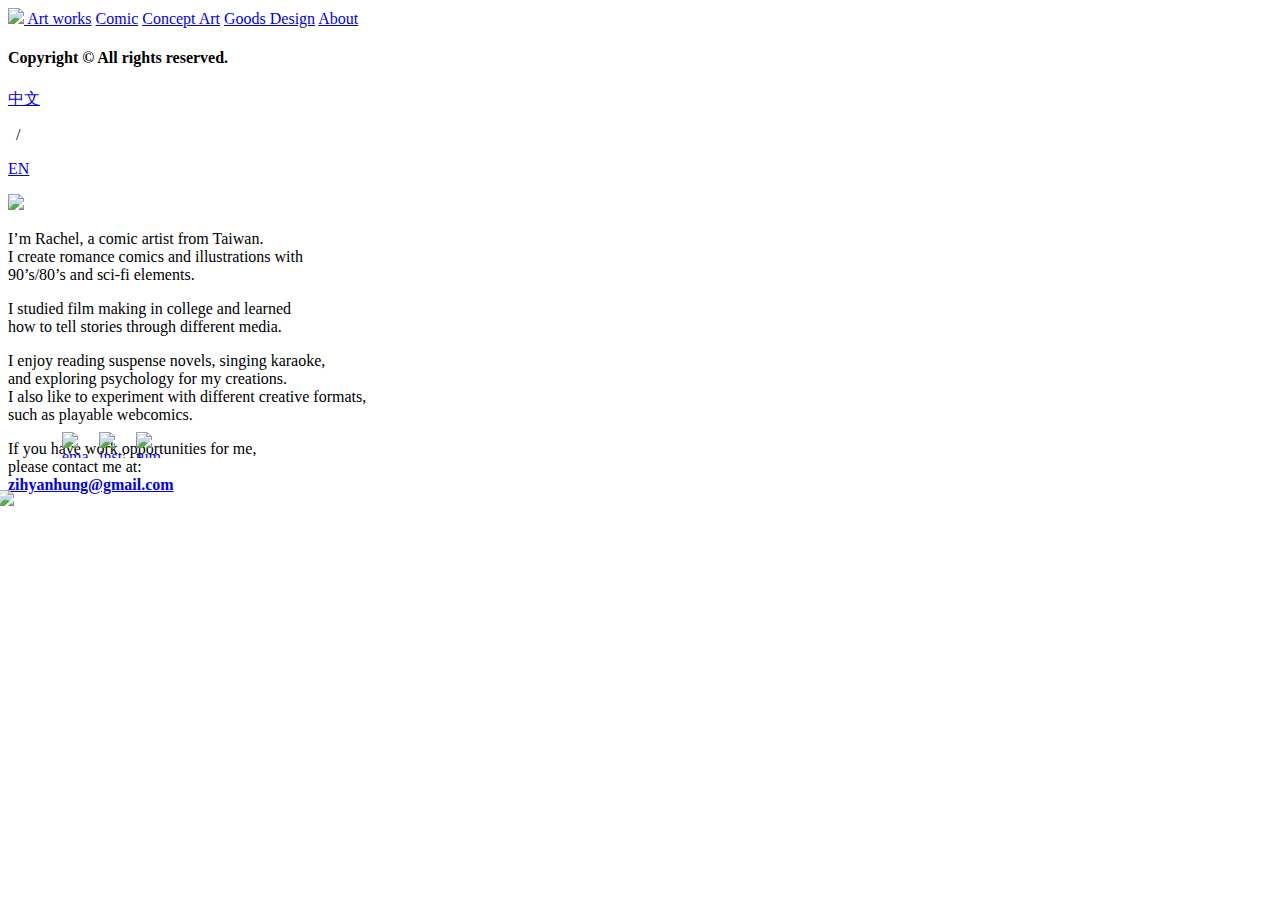
==== index.html @ 02e19241 "Update index.html" ====
<!DOCTYPE html>
<html>
<head>
  <title>Zih-Yan (Rachel)</title>
  <link rel="stylesheet" href="G_left.CSS">
  <script src="G_left.js"></script>
  <script src="../portfolio/js/lightbox-plus-jquery.js"></script>
  <link rel="stylesheet" href="../portfolio/css/lightbox.css"/>
  <link rel="icon" href="../portfolio/favicon.ico.png" type="image/x-icon">
  <style>
    @import url('https://fonts.googleapis.com/css2?family=Caveat:wght@400;600&family=Playfair:wght@400;700&display=swap');
    </style>
  
</head>
<body>

  <div class="sidebar">
    <a href="index.html">
    <img src="../portfolio/icons/R_head.png" style="max-width: 185px;">
    </a>
    <a href="javascript:void(0);" onclick="navigateToTopPage(); showContent('artworksContent')">Art works</a>
    <a href="javascript:void(0);" onclick="navigateToTopPage(); showContent('comicsContent')">Comic</a>
    <a href="javascript:void(0);" onclick="navigateToTopPage(); showContent('conceptContent')">Concept Art</a>
    <a href="javascript:void(0);" onclick="navigateToTopPage(); showContent('goodsDesignContent')">Goods Design</a>
    <a href="index.html" onclick="navigateToTopPage(); nshowContent();">About</a>
    <h4>Copyright © All rights reserved.</h4>
    <a href="https://rachelh1017.tumblr.com"target="_blank">
      <img src="../portfolio/icons/tumblr.png" alt="tumblr"style="width: 26px; height: 26px; position: absolute; top: 432px; left: 136px;">
    </a>
     <a href="https://www.instagram.com/yuutsuneko1017/"target="_blank">
      <img src="../portfolio/icons/instagram.png" alt="instagram"style="width: 26px; height: 26px; position: absolute; top: 432px; left: 99px;">
    </a>
    
    <a href="mailto:zihyanhung@gmail.com"target="_blank">
      <img src="../portfolio/icons/email.png" alt="email"style="width: 26px; height: 26px; position: absolute; top: 432px; left: 62px;">
    </a>
  <a href="javascript:void(0);" onclick="showContent('codedContent')">
    <img src="../portfolio/co-coded.png" style="max-width: 250px; position: absolute; top:490px; left: -2px;">
  </a>
       <div class="link-container">
        <a href="ch.html">中文</a>
        <p>&nbsp;&nbsp;/&nbsp;&nbsp;</p> 
        <a href="index.html"><p>EN</p></a>
      </div>
  </div>
  
  <div class="content" id="aboutContent">
    <!-- About 內容 -->
  <div class="happy3">
  <div class="bdcard3">
  <img src="../portfolio/profile.png" style="max-width: 400px;">
  </div>
  <div class="biotext bdtext3">
  <p>
    
  I’m Rachel, a comic artist from Taiwan.<br> I create romance comics and illustrations with<br>90’s/80’s and sci-fi elements.</p>
  <p>I studied film making in college and learned<br>how to tell stories through different media.</p> 

  I enjoy reading suspense novels, singing karaoke,<br>and exploring psychology for my creations.<br>I also like to experiment with different creative formats,<br>such as playable webcomics.
  </p>
    <p>If you have work opportunities for me,<br>please contact me at: <br><a href="mailto:zihyanhung@gmail.com"target="_blank"><strong>zihyanhung@gmail.com</strong></p></a>
   </div>
  </div>

    

  </div>
  
  <div class="content" class="image-container" id="artworksContent"style="display: none;">
    <!-- Art works 內容 -->

    <h3>Animations</h3>
    
  
    <a href="../portfolio/pics/future.gif" data-lightbox="image-6">
      <img src="../portfolio/pics/future.gif" alt="Image" style="max-width: 330px;">
    </a>
    <a href="../portfolio/pics/tamagotchi-s.gif" data-lightbox="image-6">
      <img src="../portfolio/pics/tamagotchi-s.gif" alt="Image" style="max-width: 330px;">
    </a>  
    <a href="../portfolio/pics/pinching2-RE.gif" data-lightbox="image-6">
      <img src="../portfolio/pics/pinching2-RE.gif" alt="Image" style="max-width: 330px;">
    </a>  
     <a href="../portfolio/pics/Sticker1.gif" data-lightbox="image-6">
      <img src="../portfolio/pics/Sticker1.gif" alt="Image" style="max-width: 330px;">
    </a>
    
    <h3>Illustrations</h3>

    <a href="../portfolio/pics/18riso-W.png" data-lightbox="image-6">
      <img src="../portfolio/pics/18riso-WS.png" alt="Image" style="max-width: 310px;">
    </a>
    <a href="../portfolio/pics/shapeofyouBIG.png" data-lightbox="image-6">
      <img src="../portfolio/pics/shapeofyou_S.png" alt="Image" style="max-width: 310px;">
    </a>
    <a href="../portfolio/pics/lazy.png" data-lightbox="image-6">
      <img src="../portfolio/pics/lazy_S.png" alt="Image" style="max-width: 310px;">
    </a>
    <a href="../portfolio/pics/comi_city.png" data-lightbox="image-6">
      <img src="../portfolio/pics/comi_city_S.png" alt="Image" style="max-width: 310px;">
    </a>
    <a href="../portfolio/pics/animal.png" data-lightbox="image-6">
      <img src="../portfolio/pics/animal_S.png" alt="Image" style="max-width: 310px;">
    </a>

    <a href="../portfolio/pics/dan.png" data-lightbox="image-6">
      <img src="../portfolio/pics/dan_S.png" alt="Image" style="max-width: 310px;">
    </a>
    <a href="../portfolio/pics/rain.png" data-lightbox="image-6">
      <img src="../portfolio/pics/rain_S.png" alt="Image" style="max-width: 310px;">
    </a>
    <a href="../portfolio/pics/gaze.png" data-lightbox="image-6">
      <img src="../portfolio/pics/gaze_S.png" alt="Image" style="max-width: 310px;">
    </a>
    <a href="../portfolio/pics/death.png" data-lightbox="image-6">
      <img src="../portfolio/pics/death_S.png" alt="Image" style="max-width: 310px;">
    </a>
    <a href="../portfolio/pics/drive.png" data-lightbox="image-6">
      <img src="../portfolio/pics/drive_S.png" alt="Image" style="max-width: 310px;">
    </a>
    <a href="../portfolio/pics/firework.png" data-lightbox="image-6">
      <img src="../portfolio/pics/firework_S.png" alt="Image" style="max-width: 310px;">
    </a>
    <a href="../portfolio/pics/to_alison2.png" data-lightbox="image-6">
      <img src="../portfolio/pics/to_alison2_S.png" alt="Image" style="max-width: 310px;">
    </a>
    <a href="../portfolio/pics/goodbye2.png" data-lightbox="image-6">
      <img src="../portfolio/pics/goodbye2_S.png" alt="Image" style="max-width: 310px;">
    </a>

    <a href="../portfolio/pics/mucha.png" data-lightbox="image-6">
      <img src="../portfolio/pics/mucha_S.png" alt="Image" style="max-width: 310px;">
    </a>
    <a href="../portfolio/pics/parallel.png" data-lightbox="image-6">
      <img src="../portfolio/pics/parallel_S.png" alt="Image" style="max-width: 310px;">
    </a>
    <a href="../portfolio/pics/walk.png" data-lightbox="image-6">
      <img src="../portfolio/pics/walk_S.png" alt="Image" style="max-width: 310px;">
    </a>

 

 
    



    <div class="centered-text">
      <p style="color: rgb(79, 79, 79);">2023 © Rachel Hung</p>
      </div>
   </div>
   
   
    
  </div>
  
  <div class="content" id="comicsContent"style="display: none;">
    <!-- Comics 內容 -->
    <h3>Comic Creations</h3>
   <img src="../portfolio/pics/Ang_S.png" alt="Angoulême" style="max-width: 1000px;"/>
   <div class="Angtext">
    <h3>" Le coup de foudre "</h3>
   </div>
   <div class="Angtext2">
    <p>A piece for the Angoulême comics festival’s Young Talents contest.</p>
   </div>
   <hr style="border-color: rgb(79, 79, 79); border-width: 0.8px;  border-style: dashed; margin: 55px 20px;">
    <div class="happy">
      <div class="bdcard">
      <a href="../portfolio/pics/cover-robot-cut.png" data-lightbox="image-1">
        <img src="../portfolio/pics/cover-robot-cut.png" alt="cover" style="float: left;" style="max-width: 1500px;"/>
      </a>
      </div>
      <div class="bdtext">
        <h2>Life with a Robot</h2>
        <p>Life with a Robot is an original <br> mini romance comic compilation of <br> a human girl and a military robot.</p>
        <p>Category: romance, comedy<br>Full colored / 30 pages / B5 size</p>
        <p>Self-publishing
        <p>----------------------------------------</p>
        <a href="https://www.webtoons.com/en/challenge/life-with-a-robot/list?title_no=865391" target="_blank">read</a><br>
        <a href="https://ko-fi.com/s/ed39038329" target="_blank">buy</a>
        <p>----------------------------------------</p>
        <p>Publication date: 05.2023</p>
      </div>
    </div>
    <a href="../portfolio/pics/IMG_3685.JPG" data-lightbox="image-1">
      <img src="../portfolio/pics/IMG_3685_S.jpg" alt="Image" style="max-width: 200px;">
    </a>
    <a href="../portfolio/pics/IMG_3674.JPG" data-lightbox="image-1">
      <img src="../portfolio/pics/IMG_3674_S.jpg" alt="Image" style="max-width: 200px;">
    </a>
    <a href="../portfolio/pics/IMG_3681.JPG" data-lightbox="image-1">
      <img src="../portfolio/pics/IMG_3681_S.jpg" alt="Image" style="max-width: 200px;">
    </a>
    <a href="../portfolio/pics/IMG_3678.jpg" data-lightbox="image-1">
      <img src="../portfolio/pics/IMG_3678_S.jpg" alt="Image" style="max-width: 200px;">
    </a>
    <a href="../portfolio/pics/IMG_3687.JPG" data-lightbox="image-1">
      <img src="../portfolio/pics/IMG_3687_S.jpg" alt="Image" style="max-width: 200px;">
    </a>
    <hr style="border-color: rgb(79, 79, 79); border-width: 0.8px;  border-style: dashed; margin: 55px 20px;">
   <div class="happy2">
     <div class="bdcard2">
     <a href="../portfolio/pics/mouichi_cover.png" data-lightbox="image-4">
      <img src="../portfolio/pics/mouichi_cover.png" alt="cover" style="float: left;" style="max-width: 598px;"/>
     </a>
     </div>
     <div class="bdtext2">
       <h2>Wanyi’s Hunger: <br>The Monster Who Wants to Eat Her Flesh</h2>
       <p>Wanyi’s Hunger is a comedy story<br>about an elder-flesh eating monster<br>and an ordinary junior high girl,<br>who wants to protect her grandma<br>from the monster’s appetite.</p>
       <p>This comic is mostly composed of<br>four-panel strips.</p>
       <p>Category: comedy<br>Monochrome / 24 pages / A5 size</p>
       <p>Self-publishing
       <p>----------------------------------------</p>
       <a href="https://cxc.today/zh/store/hung1017/book/5269" target="_blank">read (Traditional Chinese)</a><br>
       <p>----------------------------------------</p>
       <p>Publication date: 05.2018</p>
     </div>
    </div>
    <a href="../portfolio/pics/IMG_3730.jpg" data-lightbox="image-4">
      <img src="../portfolio/pics/IMG_3730_S.jpg" alt="Image" style="max-width: 200px;">
    </a>
    <a href="../portfolio/pics/IMG_3733.jpg" data-lightbox="image-4">
      <img src="../portfolio/pics/IMG_3733_S.jpg" alt="Image" style="max-width: 200px;">
    </a>
    <a href="../portfolio/pics/IMG_3732.jpg" data-lightbox="image-4">
      <img src="../portfolio/pics/IMG_3732_S.jpg" alt="Image" style="max-width: 200px;">
    </a>
    <a href="../portfolio/pics/IMG_3734.jpg" data-lightbox="image-4">
      <img src="../portfolio/pics/IMG_3734_S.jpg" alt="Image" style="max-width: 200px;">
    </a>
    <a href="../portfolio/pics/IMG_3736.jpg" data-lightbox="image-4">
      <img src="../portfolio/pics/IMG_3736_S.jpg" alt="Image" style="max-width: 200px;">
    </a>
    <hr style="border-color: rgb(79, 79, 79); border-width: 0.8px;  border-style: dashed; margin: 55px 20px;">
   


    <div class="centered-text">
     <p style="color: rgb(79, 79, 79);">2023 © Rachel Hung</p>
     </div>
  </div>
  
  <div class="content" id="conceptContent"style="display: none;">
    <!-- Concept Art 內容 -->
    <h3>Concept Art / Visual Development</h3>
    <div class="image-containerTOP">
     <a href="../portfolio/pics/starship.png" data-lightbox="image-3">
      <img src="../portfolio/pics/starship_S.png" alt="Image" style="max-width: 800px;">
     </a></br>
     <a href="../portfolio/pics/room-morn_P.png" data-lightbox="image-3">
      <img src="../portfolio/pics/room-morn_PS.png" alt="Image" style="max-width: 800px;">
     </a>
    </div>
     <div class="image-container">
     <a href="../portfolio/pics/room-noon_P.png" data-lightbox="image-3">
      <img src="../portfolio/pics/room-noon_PS.png" alt="Image" style="max-width: 400px;">
     </a>
     <a href="../portfolio/pics/room-night_P.png" data-lightbox="image-3">
      <img src="../portfolio/pics/room-night_PS.png" alt="Image" style="max-width: 400px;">
     </a>
     </div>
     <div class="h4-margin">
     <h4>Character Design</h4>
    </div>
     <a href="../portfolio/pics/two_P.png" data-lightbox="image-2">
      <img src="../portfolio/pics/two_S.png" alt="Image" style="max-width: 400px;">
     </a>
     <a href="../portfolio/pics/matt2_P.png" data-lightbox="image-2">
      <img src="../portfolio/pics/matt2_PS.png" alt="Image" style="max-width: 350px;">
     </a>
     <a href="../portfolio/pics/ray_P.png" data-lightbox="image-2">
      <img src="../portfolio/pics/ray_PS.png" alt="Image" style="max-width: 347px;">
     </a></br>
     <a href="../portfolio/pics/theo.png" data-lightbox="image-2">
      <img src="../portfolio/pics/theo_S.png" alt="Image" style="max-width: 347px;">
     </a>


     <div class="centered-text">
      <p style="color: rgb(79, 79, 79);">2023 © Rachel Hung</p>
      </div>

  </div>

  <div class="content" id="goodsDesignContent"style="display: none;">
    <!-- Goods Design 內容 -->
    <h3>Orignal / collab goods</h3>
     <a href="../portfolio/pics/IMG_3667.jpg" data-lightbox="image-5" data-title="Handcare/sanitizer design, collab with Oooh">
       <img src="../portfolio/pics/IMG_3667_S.jpg" alt="Image" style="max-width: 550px;max-height: 550px;">
      </a>
      <a href="../portfolio/pics/IMG_3152.jpg" data-lightbox="image-5" data-title="Original acrylic charm">
       <img src="../portfolio/pics/IMG_3152_S.jpg" alt="Image" style="max-width: 550px;max-height: 550px">
      </a>
      <a href="../portfolio/pics/IMG_1705.jpg" data-lightbox="image-5" data-title="Taiwanese ghost festival T-shirt design collab with Penker">
       <img src="../portfolio/pics/IMG_1705_S.jpg" alt="Image" style="max-width: 550px;max-height: 550px">
      </a>
      <a href="../portfolio/pics/CDE6DA.JPG" data-lightbox="image-5" data-title="3D sticker sheet">
       <img src="../portfolio/pics/CDE6DA_S.jpg" alt="Image" style="max-width: 550px;max-height: 550px">
      </a>
     <div class="centered-text">
      <p style="color: rgb(79, 79, 79);">2023 © Rachel Hung</p>
      </div>
  </div>
  <div class="content makeitcenter" id="codedContent"style="display: none;">
    <h2>This website is co-created with ChatGPT!</h2>
    <a href="../portfolio/icons/01.png" data-lightbox="image-7">
      <img src="../portfolio/icons/01.png" alt="Image" style="max-width: 350px;">
    </a>
  <div class="pmargin">
    <p>I’m so grateful for the AI tools today. <br>Building a website by myself is a dream, and this AI made my dream come true.<br> 
      So you can download this little robot guy for free and use them without any restrictions.
      <div style="color:brown"><strong>※You can use these little robot images for free for decorative purposes.
        <br> ※Do not claim that you created these images or sell them as your own.</strong></p></div>
  </div>
    <a href="../portfolio/icons/02.png" data-lightbox="image-7">
      <img src="../portfolio/icons/02.png" alt="Image" style="max-width: 250px;">
    </a>
    <a href="../portfolio/icons/03.png" data-lightbox="image-7">
      <img src="../portfolio/icons/03.png" alt="Image" style="max-width: 230px;">
    </a> 
    <a href="../portfolio/icons/04.png" data-lightbox="image-7">
      <img src="../portfolio/icons/04.png" alt="Image" style="max-width: 230px;">
    </a> <br>
    <a href="../portfolio/icons/05.png" data-lightbox="image-7">
      <img src="../portfolio/icons/05.png" alt="Image" style="max-width: 230px;">
    </a> 
    <a href="../portfolio/icons/06.png" data-lightbox="image-7">
      <img src="../portfolio/icons/06.png" alt="Image" style="max-width: 230px;">
    </a>
    <a href="../portfolio/icons/07.png" data-lightbox="image-7">
      <img src="../portfolio/icons/07.png" alt="Image" style="max-width: 230px;">
    </a>
    <a href="../portfolio/icons/08.png" data-lightbox="image-7">
      <img src="../portfolio/icons/08.png" alt="Image" style="max-width: 230px;">
    </a> <br>
    <a href="../portfolio/icons/09.png" data-lightbox="image-7">
      <img src="../portfolio/icons/09.png" alt="Image" style="max-width: 230px;">
    </a> 
    <a href="../portfolio/icons/10.png" data-lightbox="image-7">
      <img src="../portfolio/icons/10.png" alt="Image" style="max-width: 230px;">
    </a> 
    <a href="../portfolio/icons/11.png" data-lightbox="image-7">
      <img src="../portfolio/icons/11.png" alt="Image" style="max-width: 230px;">
    </a> 
    <a href="../portfolio/icons/12.png" data-lightbox="image-7">
      <img src="../portfolio/icons/12.png" alt="Image" style="max-width: 230px;">
    </a> <br>
    <a href="../portfolio/icons/13.png" data-lightbox="image-7">
      <img src="../portfolio/icons/13.png" alt="Image" style="max-width: 230px;">
    </a>
    <a href="../portfolio/icons/14.png" data-lightbox="image-7">
      <img src="../portfolio/icons/14.png" alt="Image" style="max-width: 230px;">
    </a>
    <a href="../portfolio/icons/15.png" data-lightbox="image-7">
      <img src="../portfolio/icons/15.png" alt="Image" style="max-width: 230px;">
    </a> 
    <a href="../portfolio/icons/16.png" data-lightbox="image-7">
      <img src="../portfolio/icons/16.png" alt="Image" style="max-width: 230px;">
    </a> <br>
    <a href="../portfolio/icons/17.png" data-lightbox="image-7">
      <img src="../portfolio/icons/17.png" alt="Image" style="max-width: 230px;">
    </a> 
    <a href="../portfolio/icons/18.png" data-lightbox="image-7">
      <img src="../portfolio/icons/18.png" alt="Image" style="max-width: 230px;">
    </a>
    <div class="kofimargin">
    <br><script type='text/javascript' src='https://storage.ko-fi.com/cdn/widget/Widget_2.js'></script><script type='text/javascript'>kofiwidget2.init('Or you could Tip me on Ko-fi :]', '#a38b9f', 'V7V64TGWI');kofiwidget2.draw();</script> 
  </div>
    <div class="centered-text">
      <p style="color: rgb(79, 79, 79);">2023 © Rachel Hung</p>
      </div>

  </div>
</body>
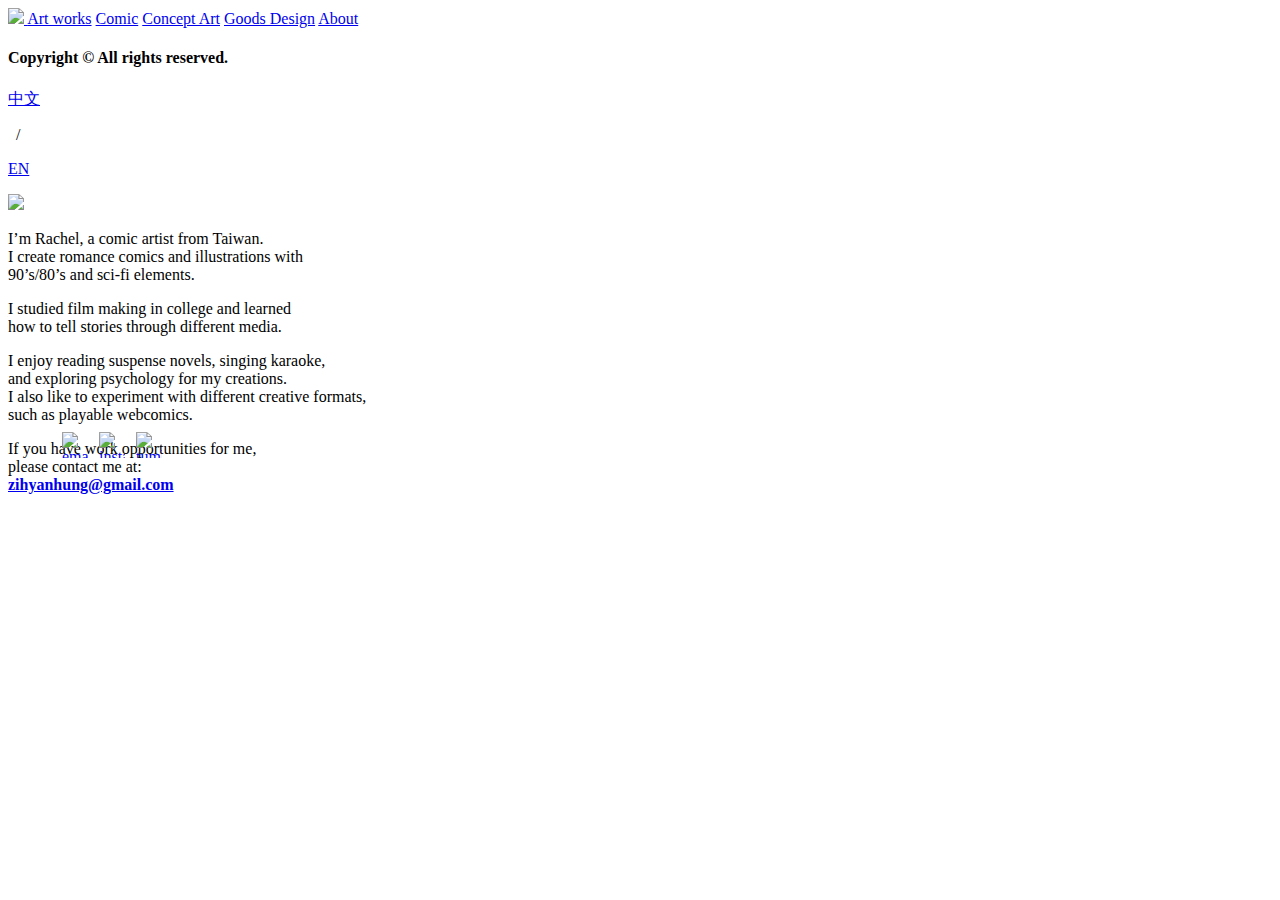
==== commit 5caa4d7f: "Update index.html" ====
--- a/index.html
+++ b/index.html
@@ -35,9 +35,7 @@
     <a href="mailto:zihyanhung@gmail.com"target="_blank">
       <img src="../portfolio/icons/email.png" alt="email"style="width: 26px; height: 26px; position: absolute; top: 432px; left: 62px;">
     </a>
-  <a href="javascript:void(0);" onclick="showContent('codedContent')">
-    <img src="../portfolio/co-coded.png" style="max-width: 250px; position: absolute; top:490px; left: -2px;">
-  </a>
+
        <div class="link-container">
         <a href="ch.html">中文</a>
         <p>&nbsp;&nbsp;/&nbsp;&nbsp;</p> 
@@ -72,19 +70,19 @@
 
     <h3>Animations</h3>
     
-  
+    <a href="../portfolio/pics/Sticker1.gif" data-lightbox="image-6">
+      <img src="../portfolio/pics/Sticker1.gif" alt="Image" style="max-width: 300px;">
+    </a>
     <a href="../portfolio/pics/future.gif" data-lightbox="image-6">
-      <img src="../portfolio/pics/future.gif" alt="Image" style="max-width: 330px;">
+      <img src="../portfolio/pics/future.gif" alt="Image" style="max-width: 300px;">
     </a>
     <a href="../portfolio/pics/tamagotchi-s.gif" data-lightbox="image-6">
-      <img src="../portfolio/pics/tamagotchi-s.gif" alt="Image" style="max-width: 330px;">
+      <img src="../portfolio/pics/tamagotchi-s.gif" alt="Image" style="max-width: 300px;">
     </a>  
     <a href="../portfolio/pics/pinching2-RE.gif" data-lightbox="image-6">
-      <img src="../portfolio/pics/pinching2-RE.gif" alt="Image" style="max-width: 330px;">
+      <img src="../portfolio/pics/pinching2-RE.gif" alt="Image" style="max-width: 300px;">
     </a>  
-     <a href="../portfolio/pics/Sticker1.gif" data-lightbox="image-6">
-      <img src="../portfolio/pics/Sticker1.gif" alt="Image" style="max-width: 330px;">
-    </a>
+
     
     <h3>Illustrations</h3>
 
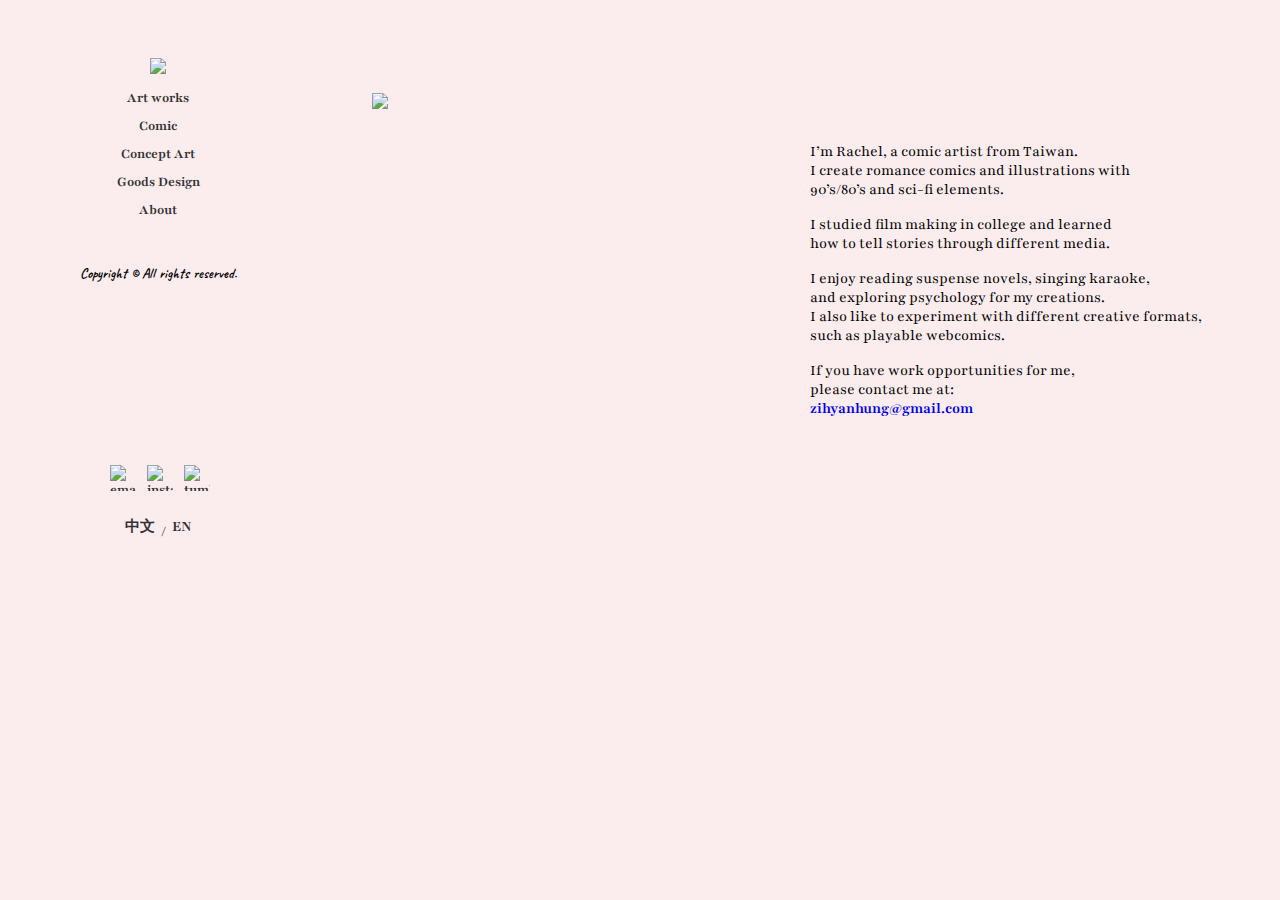
==== commit f6dbd69b: "Update index.html" ====
--- a/index.html
+++ b/index.html
@@ -26,14 +26,14 @@
     <a href="index.html" onclick="navigateToTopPage(); nshowContent();">About</a>
     <h4>Copyright © All rights reserved.</h4>
     <a href="https://rachelh1017.tumblr.com"target="_blank">
-      <img src="../portfolio/icons/tumblr.png" alt="tumblr"style="width: 26px; height: 26px; position: absolute; top: 432px; left: 136px;">
+      <img src="../portfolio/icons/tumblr.png" alt="tumblr"style="width: 26px; height: 26px; position: absolute; top: 417px; left: 136px;">
     </a>
      <a href="https://www.instagram.com/yuutsuneko1017/"target="_blank">
-      <img src="../portfolio/icons/instagram.png" alt="instagram"style="width: 26px; height: 26px; position: absolute; top: 432px; left: 99px;">
+      <img src="../portfolio/icons/instagram.png" alt="instagram"style="width: 26px; height: 26px; position: absolute; top: 417px; left: 99px;">
     </a>
     
     <a href="mailto:zihyanhung@gmail.com"target="_blank">
-      <img src="../portfolio/icons/email.png" alt="email"style="width: 26px; height: 26px; position: absolute; top: 432px; left: 62px;">
+      <img src="../portfolio/icons/email.png" alt="email"style="width: 26px; height: 26px; position: absolute; top: 417px; left: 62px;">
     </a>
 
        <div class="link-container">
--- a/G_left.CSS
+++ b/G_left.CSS
@@ -0,0 +1,208 @@
+body {
+    font-family: Playfair, serif;
+    margin: 100;
+    padding: 40px;
+    background-color: #fbecee;
+    display: flex;
+   
+      
+  }
+  
+  
+  .sidebar {
+    width: 200px;
+    height: 800px;
+    background-color: #fbecee;
+    padding: 10px;
+    text-align: center;
+    font-size: 14.5px;
+    font-weight: 700;
+    position: fixed;
+  }
+  
+  .sidebar a {
+    display: block;
+    margin-bottom: 10px;
+    text-decoration: none;
+    color: #333;
+    display: block;
+  }
+
+  .sidebar h4 {
+    margin-top: 45px; /* 調整上邊距的數值 */
+    text-align: center;
+    font-family: Caveat, cursive;
+    font-weight: 600;
+  }
+  
+  .content {
+    flex-grow: 1;
+    padding: 0 45px;
+    margin-top: 15px;
+    margin-left: 250px;
+  }
+  
+  .gallery {
+    display: flex;
+    flex-wrap: wrap;
+    justify-content: center;
+  }
+  
+  .gallery-item {
+    margin: 10px;
+  }
+  
+  .gallery-item img {
+    display: block;
+    max-width: 300px;
+    height: auto;
+    margin: 0 auto;
+  }
+  
+  /* 新增的 CSS 样式 */
+  .right-sidebar {
+    width: 300px;
+    background-color: #f2f2f2;
+    padding: 10px;
+    display: none;
+  }
+
+  .right-sidebar img {
+    display: block;
+    max-width: 100%;
+    height: auto;
+    margin-bottom: 10px;
+  }
+
+  p {
+    font-size: 16px;
+  }
+
+  .centered-text {
+    text-align: center;
+    margin-top: 110px;
+  }
+
+
+  a {
+    text-decoration: none;
+  } /*去除藍色小橫線*/
+
+  .happy{
+    width: 1200px;
+    margin: 20px 10px;
+    overflow: hidden; /* 避免長方框下面顯示不正常 */
+  }
+  .bdcard{
+    width: 350px;
+    float:left; /* 圖片在左邊 */
+    padding: 10px;
+  }
+  .bdcard img{
+    margin: 0px 2px 1px 0px;
+    display: block;
+    width:100%;
+  }
+  .bdtext{
+    float: right;  /* 文字在右邊 */
+    width: 770px;
+    padding: 3px 20px 0px 0px;
+  }
+
+  .image-container {
+    display: block; /* 將容器設置為塊級元素 */
+    clear: left; /* 清除左側的浮動元素 */
+  }
+
+
+  .happy2{
+    width: 1200px;
+    margin: 20px 19px;
+    overflow: hidden; /* 避免長方框下面顯示不正常 */
+  }
+  .bdcard2{
+    width: 350px;
+    float:left; /* 圖片在左邊 */
+    padding: 10px;
+  }
+  .bdcard2 img{
+    margin: 0px 2px 1px 0px;
+    display: block;
+    width:100%;
+  }
+  .bdtext2{
+    float: right;  /* 文字在右邊 */
+    width: 770px;
+    padding: 3px 20px 0px 0px;
+  }
+
+  .image-container {
+    margin-bottom: 74px;
+  }
+
+  .image-containerTOP {
+    margin-top: -15px;
+  }
+
+  .h4-margin {
+    margin-bottom: -3px;
+    margin-left: 8px;
+    margin-top: 50px;
+  }
+
+  .Angtext {
+    margin-left: 421px;
+    margin-top: -18px;
+  }
+  
+  .Angtext2 {
+    margin-left: 300px;
+    margin-top: -10px;
+  }
+  
+  .biotext {
+    margin-top: 20px
+  }
+
+  .makeitcenter {
+    display: grid;
+    place-items: center;
+    text-align: center;
+  }
+
+  .pmargin {
+    margin-bottom: 70px;
+  }
+
+  .kofimargin {
+    margin-top: 80px;
+  }
+
+  .happy3{
+    width: 1200px;
+    margin: 20px 19px;
+    overflow: hidden; /* 避免長方框下面顯示不正常 */
+  }
+  .bdcard3{
+    width: 400px;
+    float:left; /* 圖片在左邊 */
+    padding: 10px;
+  }
+  .bdcard3 img{
+    margin: 0px 2px 1px 0px;
+    display: block;
+    width:100%;
+  }
+  .bdtext3{
+    float: right;  /* 文字在右邊 */
+    width: 770px;
+    padding: 3px 2px 0px 0px;
+    margin-top: 40px;
+    margin-right: -20px;
+  }
+
+   .link-container {
+    display: inline-flex;
+    align-items: center;
+    margin-top: 200px;
+  }
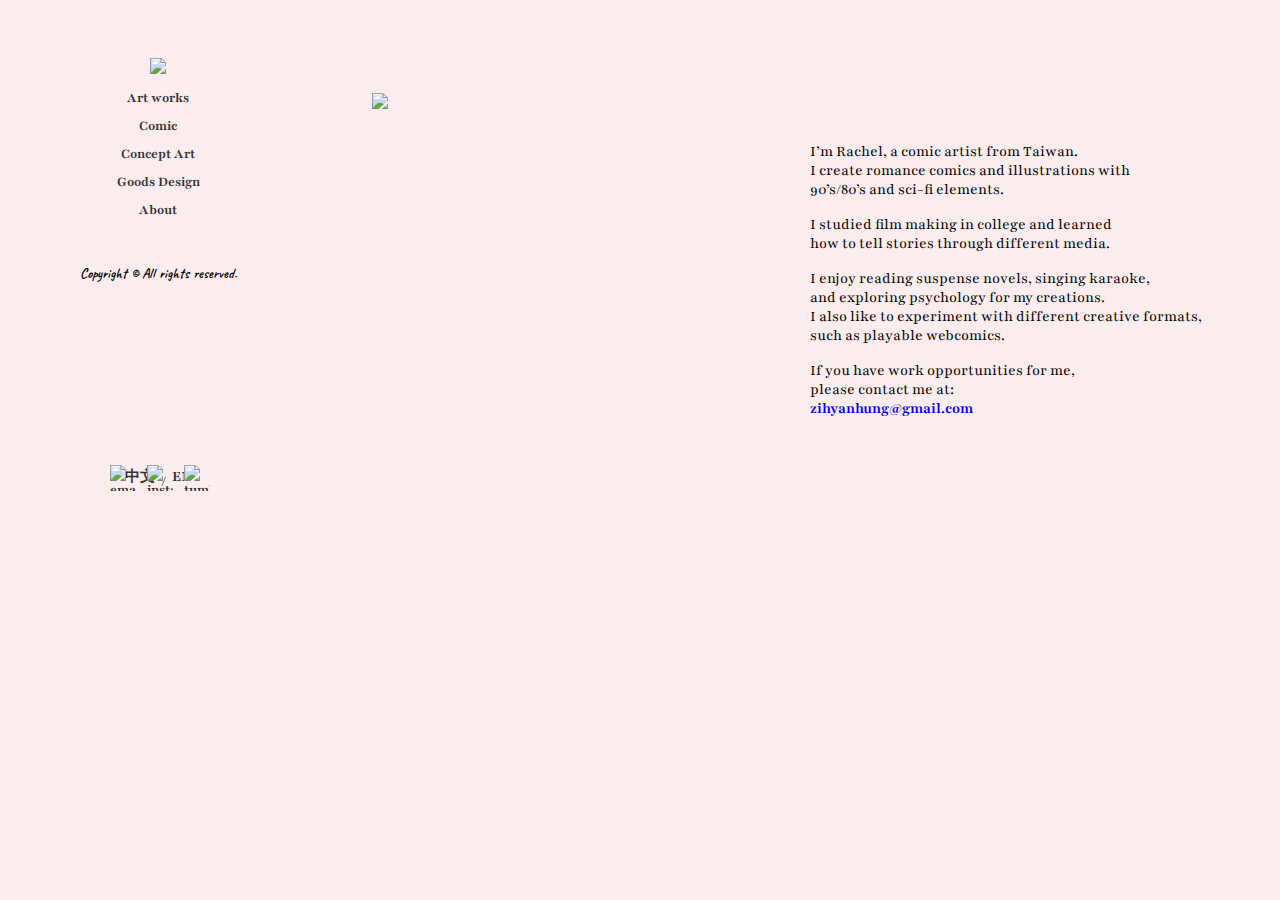
==== commit 2adf2735: "Update index.html" ====
--- a/index.html
+++ b/index.html
@@ -163,6 +163,39 @@
    <div class="Angtext2">
     <p>A piece for the Angoulême comics festival’s Young Talents contest.</p>
    </div>
+   <hr style="border-color: rgb(79, 79, 79); border-width: 0.8px;  border-style: dashed; margin: 55px 20px;">
+       <div class="happy">
+     <div class="bdcard">
+     <a href="/Users/hongziyan/Desktop/portfolio/pics/lilcover.png" data-lightbox="image-1">
+       <img src="/Users/hongziyan/Desktop/portfolio/pics/lilcover.png" alt="cover" style="float: left;" style="max-width: 1500px;"/>
+     </a>
+     </div>
+     <div class="bdtext">
+       <h2>Love is Love</h2>
+       <p>Love is Love is a 16 page<br>NSFW mini comic + sketch zine,<br>based on two characters from my<br>original series Life with a Robot.
+       <p>Category: romance, nsfw<br>Riso print / 16 pages / A5 size</p>
+       <p>Self-publishing
+       <p>----------------------------------------</p>
+       <a href="https://yuutsuneko1017.itch.io/love-is-love" target="_blank">buy</a>
+       <p>----------------------------------------</p>
+       <p>Publication date: 10.2023</p>
+     </div>
+   </div>
+   <a href="/Users/hongziyan/Desktop/portfolio/pics/lilp.png" data-lightbox="image-1">
+     <img src="/Users/hongziyan/Desktop/portfolio/pics/lilp_S.png" alt="Image" style="max-width: 200px;">
+   </a>
+   <a href="/Users/hongziyan/Desktop/portfolio/pics/p4ep2.png" data-lightbox="image-1">
+     <img src="/Users/hongziyan/Desktop/portfolio/pics/p4ep2_S.png" alt="Image" style="max-width: 200px;">
+   </a>
+   <a href="/Users/hongziyan/Desktop/portfolio/pics/p5ep.png" data-lightbox="image-1">
+     <img src="/Users/hongziyan/Desktop/portfolio/pics/p5ep_S.png" alt="Image" style="max-width: 200px;">
+   </a>
+   <a href="/Users/hongziyan/Desktop/portfolio/pics/p7ep.png" data-lightbox="image-1">
+     <img src="/Users/hongziyan/Desktop/portfolio/pics/p7ep_S.png" alt="Image" style="max-width: 200px;">
+   </a>
+   <a href="/Users/hongziyan/Desktop/portfolio/pics/p10ep.png" data-lightbox="image-1">
+     <img src="/Users/hongziyan/Desktop/portfolio/pics/p10ep_S.png" alt="Image" style="max-width: 200px;">
+   </a>
    <hr style="border-color: rgb(79, 79, 79); border-width: 0.8px;  border-style: dashed; margin: 55px 20px;">
     <div class="happy">
       <div class="bdcard">
--- a/G_left.CSS
+++ b/G_left.CSS
@@ -204,5 +204,5 @@
    .link-container {
     display: inline-flex;
     align-items: center;
-    margin-top: 200px;
-  }
+    margin-top: 150px;
+  }
